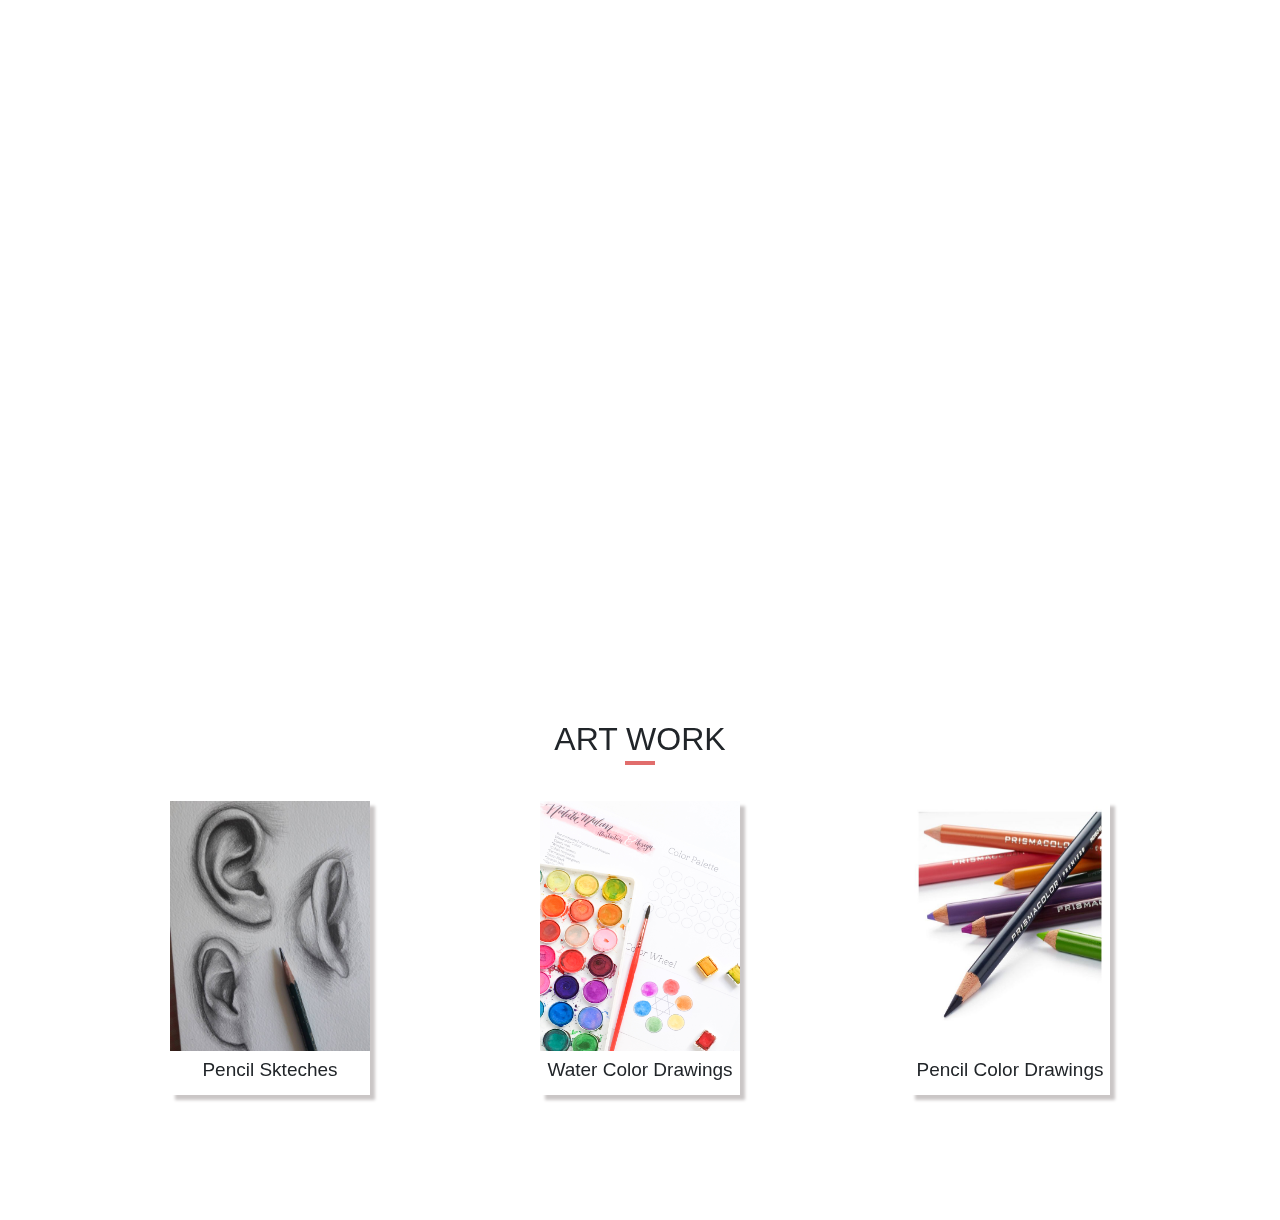
==== index.html @ 7dee5d53 "first commit" ====
<!DOCTYPE html>
<html lang="en">
  <head>
    <meta charset="UTF-8" />
    <meta
      name="viewport"
      content="width=device-width, initial-scale = 1.0,maximum-scale=1.0, user-scalable=no"
    />
    <meta http-equiv="X-UA-Compatible" content="ie=edge" />
    <title>Hand Drawings By Shravani</title>
    <link
      rel="stylesheet"
      href="https://maxcdn.bootstrapcdn.com/bootstrap/4.5.0/css/bootstrap.min.css"
    />
    <script src="https://ajax.googleapis.com/ajax/libs/jquery/3.5.1/jquery.min.js"></script>
    <script src="https://cdnjs.cloudflare.com/ajax/libs/popper.js/1.16.0/umd/popper.min.js"></script>
    <script src="https://maxcdn.bootstrapcdn.com/bootstrap/4.5.0/js/bootstrap.min.js"></script>
    <link rel="stylesheet" href="main.css" />
    <link rel="stylesheet" href="aos.css" />
    <script src="aos.js"></script>
  </head>
  <body>
    <!--HEADING-->
    <div class="container-fluid" id="header">
      <div class="circle"></div>
      <div class="leftLine"></div>

      <div class="container" id="bracket">
        <div class="heading">HAND DRAWINGS</div>
        <div class="by">BY</div>
        <div class="headingName">SHRAVANI DESAI</div>
      </div>
    </div>

    <!--PHOTO GRID-->
    <div class="container" id="photoGrid"></div>

    <!--ARTWORK-->
    <div class="container" id="artWork" data-aos="fade-down">
      <h2>ART WORK</h2>
      <hr />
      <div class="category">
        <div class="cat">
          <img src="img/7864b1e38b41756aeef377d25d2bfa63.jpg" />
          <div class="catTitle">Pencil Skteches</div>
        </div>
        <div class="cat">
          <img src="img/Malan-2.jpg" />
          <div class="catTitle">Water Color Drawings</div>
        </div>
        <div class="cat">
          <img src="img/mgps-706_4.jpg" />
          <div class="catTitle">Pencil Color Drawings</div>
        </div>
      </div>
    </div>
    <script>
      AOS.init();
    </script>
  </body>
</html>
---- main.css ----
html,
body {
  width: 100%;
  margin: 0px auto 0px auto;
  padding: 0px;
  overflow-x: hidden;
}
#header {
  height: 200px;
  width: 100%;
  text-align: center;
}

.heading {
  z-index: 1;
  padding: 0px 10px 0px 10px;
  position: absolute;
  margin: -40px auto 0px auto;
  color: #e16d6c;
  font-size: 52px;
  font-weight: 700;
  display: inline-block;
  background-color: white;
  transform: scale(0);
  animation: displayHeading 0.5s ease-in-out forwards 2s;
}
.headingName {
  z-index: 1;
  margin-top: 80px;
  display: inline-block;
  position: absolute;
  color: black;
  font-size: 28px;
  font-weight: 700;
  background-color: white;
  transform: scale(0);
  padding: 0px 10px 0px 10px;
  letter-spacing: 10px;
  animation: displayHeading 0.5s ease-in-out forwards 2s;
}
.by {
  font-size: 24px;
  margin-top: 40px;
  font-weight: 700;
  color: grey;
}
.circle {
  width: 50px;
  height: 50px;
  background: #e16d6c;
  position: absolute;
  display: inline-block;
  border-radius: 50%;
  margin-top: 10px;
  transform: scale(0);
  animation: CircleAnim 1s ease-in-out forwards;
}
.leftLine {
  display: inline-block;
  background-color: #e16d6c;
  width: 60px;
  height: 5px;
  transform: scale(0);
  margin-left: 20px;
  margin-top: 30px;
  animation: increaseWidth 1s ease-in-out forwards 1s;
}

#bracket {
  border: 5px solid #e16d6c;
  z-index: -1;
  height: 110px;
  margin-top: -10px;
  transform: scale(0);
  animation: displayDiv 0.5s ease-in-out forwards 2s;
  text-align: center;
  display: flex;
  justify-content: center;
}
#photoGrid {
  margin-top: 0px;
  height: 500px;
  width: 1200px;
  background: url("img/Untitled\ design.png");
  animation: displayphotoGrid 0.5s ease-in-out forwards 4s;
  transform: translateY(100px);
  opacity: 0;
}
#artWork {
  text-align: center;
  margin-top: 20px;
  width: 1200px;
  height: 500px;
}
hr {
  width: 30px;
  height: 4px;
  background-color: #e16d6c;
  border: none;
  margin-top: -5px;
}
.category {
  display: inline-block;
  display: flex;
  flex-wrap: wrap;
  justify-content: space-around;
  box-sizing: border-box;
}

.cat {
  margin-top: 20px;
  width: 200px;
  box-shadow: 5px 5px 3px rgb(202, 198, 198);
  display: flex;
  flex-direction: column;
  justify-content: center;
  font-size: 19px;
  cursor: pointer;
}

.cat > img {
  width: 100%;
  height: 250px;
}

.catTitle {
  margin-top: 5px;
  padding-bottom: 10px;
}
@keyframes CircleAnim {
  0%,
  100% {
    transform: scale(0);
  }
  50% {
    transform: scale(1);
  }
}

@keyframes increaseWidth {
  0% {
    transform: scaleX(0);
  }
  50% {
    transform: scaleX(7);
  }
  100% {
    transform: scaleX(0);
  }
}

@keyframes displayDiv {
  0% {
    transform: scaleY(0);
  }
  100% {
    transform: scaleY(1);
  }
}

@keyframes displayHeading {
  0% {
    transform: scaleY(0);
  }
  100% {
    transform: scaleY(1);
  }
}
@keyframes displayphotoGrid {
  0% {
    opacity: 0;
  }
  100% {
    opacity: 1;
    transform: translateY(0px);
  }
}

@media screen and (max-width: 550px) {
  .heading {
    font-size: 24px;
    margin-top: -20px;
  }
  .headingName {
    margin-top: 71px;
    letter-spacing: 6px;
    font-size: 17px;
  }
  .by {
    margin-top: 25px;
    font-size: 19px;
  }
  #bracket {
    height: 90px;
  }
  .circle {
    margin-left: 15px;
  }
  #photoGrid {
    margin-top: -50px;
    width: 350px;
    background: url("img/mobile.png");
  }
  #artWork {
    width: 350px;
  }
}
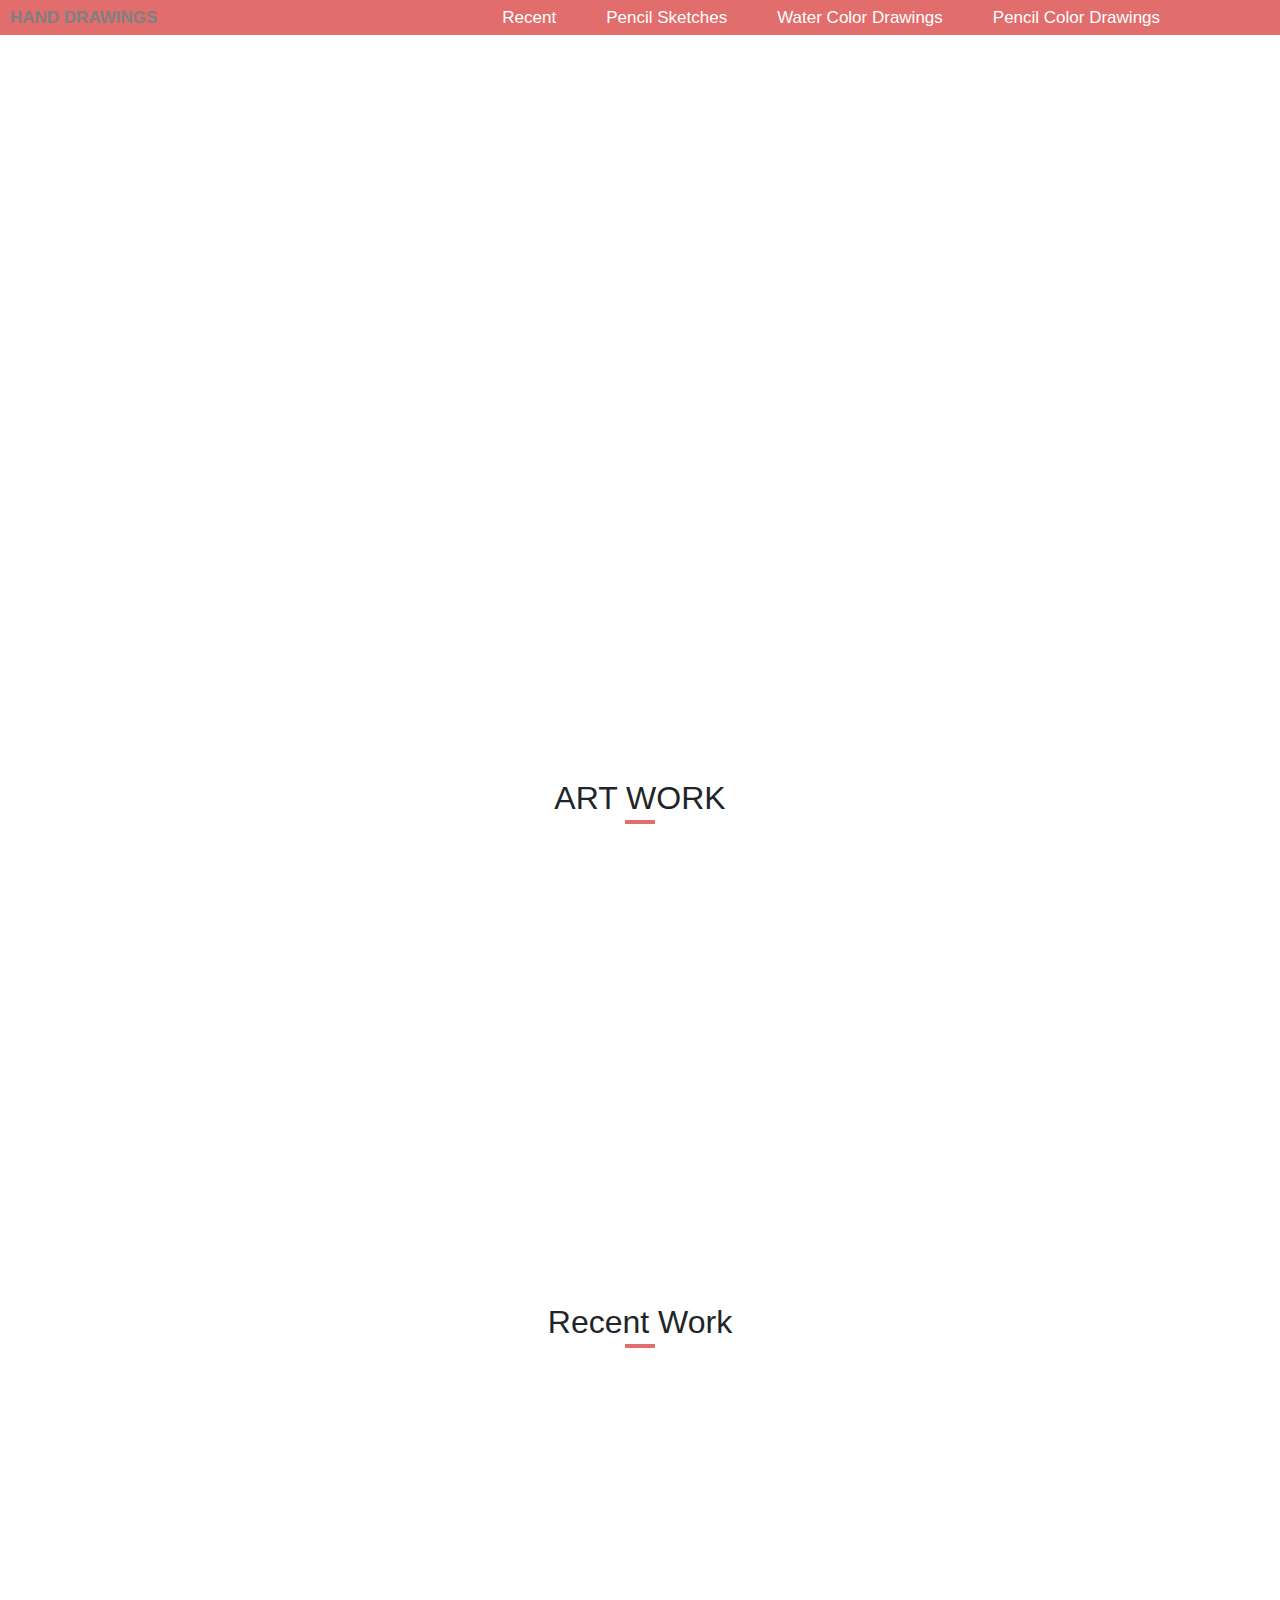
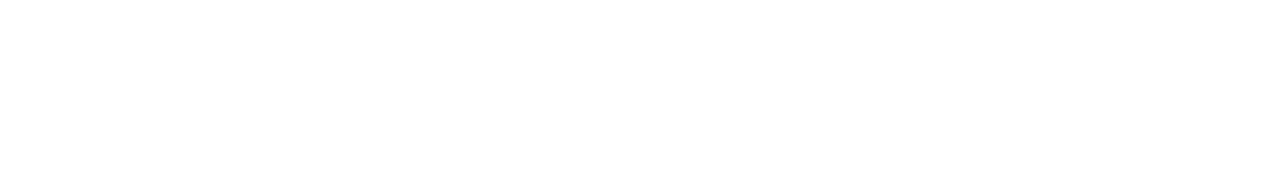
==== commit 88fd0504: "first commit" ====
--- a/index.html
+++ b/index.html
@@ -12,6 +12,10 @@
       rel="stylesheet"
       href="https://maxcdn.bootstrapcdn.com/bootstrap/4.5.0/css/bootstrap.min.css"
     />
+    <link
+      rel="stylesheet"
+      href="https://cdnjs.cloudflare.com/ajax/libs/font-awesome/4.7.0/css/font-awesome.min.css"
+    />
     <script src="https://ajax.googleapis.com/ajax/libs/jquery/3.5.1/jquery.min.js"></script>
     <script src="https://cdnjs.cloudflare.com/ajax/libs/popper.js/1.16.0/umd/popper.min.js"></script>
     <script src="https://maxcdn.bootstrapcdn.com/bootstrap/4.5.0/js/bootstrap.min.js"></script>
@@ -20,6 +24,22 @@
     <script src="aos.js"></script>
   </head>
   <body>
+    <!-- NAVBAR-->
+
+    <!-- TOP NAVIGATION -->
+    <div class="topnav" id="myTopnav">
+      <a href="index.html" class="logo">
+        <b>HAND DRAWINGS</b>
+      </a>
+      <a href="index.html#recent">Recent</a>
+      <a href="pencilSketches.html">Pencil Sketches</a>
+      <a href="WaterColor.html">Water Color Drawings</a>
+      <a href="PencilColor.html">Pencil Color Drawings</a>
+      <a href="javascript:void(0);" class="icon" onclick="myFunction()">
+        <i class="fa fa-bars"></i>
+      </a>
+    </div>
+    <br />
     <!--HEADING-->
     <div class="container-fluid" id="header">
       <div class="circle"></div>
@@ -33,28 +53,99 @@
     </div>
 
     <!--PHOTO GRID-->
-    <div class="container" id="photoGrid"></div>
+    <div class="container-fluid" id="photoGrid"></div>
 
     <!--ARTWORK-->
-    <div class="container" id="artWork" data-aos="fade-down">
+    <div class="container" id="artWork">
       <h2>ART WORK</h2>
       <hr />
-      <div class="category">
-        <div class="cat">
-          <img src="img/7864b1e38b41756aeef377d25d2bfa63.jpg" />
-          <div class="catTitle">Pencil Skteches</div>
-        </div>
-        <div class="cat">
-          <img src="img/Malan-2.jpg" />
-          <div class="catTitle">Water Color Drawings</div>
-        </div>
+      <div class="category" data-aos="fade-down">
+        <a href="pencilSketches.html"
+          ><div class="cat">
+            <img src="img/7864b1e38b41756aeef377d25d2bfa63.jpg" />
+            <div class="catTitle">Pencil Skteches</div>
+          </div></a
+        >
+        <a href="WaterColor.html">
+          <div class="cat">
+            <img src="img/Malan-2.jpg" />
+            <div class="catTitle">Water Color Drawings</div>
+          </div></a
+        >
+        <a href="PencilColor.html">
         <div class="cat">
           <img src="img/mgps-706_4.jpg" />
           <div class="catTitle">Pencil Color Drawings</div>
         </div>
+      </div></a>
+    </div>
+    <br />
+    <!--RECENT WORK-->
+    <div
+      style="text-align: center;box-sizing: border-box;"
+      id="recent"
+    >
+      <h2>Recent Work</h2>
+      <hr />
+    </div>
+
+    <div class="row" data-aos="fade-down" id="recentArtwork">
+      <div class="column">
+        <img
+          src="img/WaterColor/9.jpg"
+          style="width: 100%;"
+          onclick="openimg(this)"
+        />
+      </div>
+      <div class="column">
+        <img
+          src="img/pencil Color/2.jpg"
+          style="width: 100%;"
+          onclick="openimg(this)"
+        />
+      </div>
+      <div class="column">
+        <img
+          src="img/Pencil Skteches/6.jpg"
+          style="width: 100%;"
+          onclick="openimg(this)"
+        />
+      </div>
+      <div class="column">
+        <img
+          src="img/pencil Color/4.jpg"
+          style="width: 100%;"
+          onclick="openimg(this)"
+        />
       </div>
     </div>
+    <br />
+
+    <div class="container-fluid" id="fullimg">
+      <button onclick="closeIMG()"><span class="fa fa-times"></span></button>
+      <div class="container-fluid" id="content"></div>
+    </div>
     <script>
+      function myFunction() {
+        var x = document.getElementById("myTopnav");
+        if (x.className === "topnav") {
+          x.className += " responsive";
+        } else {
+          x.className = "topnav";
+        }
+
+        console.log(x);
+      }
+      function openimg(temp) {
+        console.log(screen.height);
+        document.getElementById("fullimg").style.display = "block";
+        document.getElementById("content").innerHTML =
+          '<img src="' + temp.src + '">';
+      }
+
+      function closeIMG() {
+        document.getElementById("fullimg").style.display = "none";
+      }
       AOS.init();
     </script>
   </body>
--- a/main.css
+++ b/main.css
@@ -5,6 +5,42 @@
   padding: 0px;
   overflow-x: hidden;
 }
+.topnav {
+  overflow: hidden;
+  background-color: #e16d6c;
+  height: 35px;
+}
+
+.topnav a {
+  float: left;
+  display: block;
+  color: white;
+  text-align: center;
+  padding: 5px 25px;
+  text-decoration: none;
+  font-size: 17px;
+}
+
+.topnav .logo {
+  margin-right: 25%;
+  padding: 0px 0px 0px 0px;
+  padding-top: 5px;
+  padding-left: 10px;
+  color: white;
+}
+
+.topnav a:hover {
+  text-decoration: none;
+  color: grey;
+}
+
+.topnav .icon {
+  display: none;
+  font-size: 24px;
+  margin-top: -5px;
+  color: white;
+}
+
 #header {
   height: 200px;
   width: 100%;
@@ -82,7 +118,7 @@
   height: 500px;
   width: 1200px;
   background: url("img/Untitled\ design.png");
-  animation: displayphotoGrid 0.5s ease-in-out forwards 4s;
+  animation: displayphotoGrid 0.5s ease-in-out forwards 2s;
   transform: translateY(100px);
   opacity: 0;
 }
@@ -105,17 +141,24 @@
   flex-wrap: wrap;
   justify-content: space-around;
   box-sizing: border-box;
+  background: url("img/abstract final.png");
+  background-repeat: no-repeat;
+  background-position: right;
+  height: 420px;
 }
 
 .cat {
   margin-top: 20px;
+  padding: 0px 0px 0px 0px;
   width: 200px;
-  box-shadow: 5px 5px 3px rgb(202, 198, 198);
+  box-shadow: 3px 3px 10px rgb(202, 198, 198);
   display: flex;
   flex-direction: column;
   justify-content: center;
   font-size: 19px;
   cursor: pointer;
+  height: 300px;
+  font-weight: 700;
 }
 
 .cat > img {
@@ -127,6 +170,118 @@
   margin-top: 5px;
   padding-bottom: 10px;
 }
+
+.heading1 {
+  z-index: 1;
+  padding: 0px 10px 0px 10px;
+  position: absolute;
+  margin: -40px auto 0px auto;
+  color: #e16d6c;
+  font-size: 52px;
+  font-weight: 700;
+  display: inline-block;
+  background-color: white;
+}
+.headingName1 {
+  z-index: 1;
+  margin-top: 80px;
+  display: inline-block;
+  position: absolute;
+  color: black;
+  font-size: 28px;
+  font-weight: 700;
+  background-color: white;
+  padding: 0px 10px 0px 10px;
+  letter-spacing: 10px;
+}
+.by1 {
+  font-size: 24px;
+  margin-top: 40px;
+  font-weight: 700;
+  color: grey;
+}
+
+#bracket1 {
+  border: 5px solid #e16d6c;
+  z-index: -1;
+  height: 110px;
+  margin-top: -10px;
+  transform: scale(1);
+  animation: displayDiv 0.5s ease-in-out forwards;
+  text-align: center;
+  display: flex;
+  justify-content: center;
+}
+a {
+  text-decoration: none;
+  color: black;
+}
+.active {
+  font-weight: 900;
+}
+a:hover {
+  text-decoration: none;
+}
+.responsive {
+  width: 100%;
+  max-width: 400px;
+  height: auto;
+}
+.row {
+  display: -ms-flexbox; /* IE10 */
+  display: flex;
+  -ms-flex-wrap: wrap; /* IE10 */
+  flex-wrap: wrap;
+  padding: 0 4px;
+}
+
+/* Create four equal columns that sits next to each other */
+.column {
+  -ms-flex: 25%; /* IE10 */
+  flex: 25%;
+  max-width: 25%;
+  padding: 0 5px;
+}
+
+.column img {
+  margin-top: 8px;
+  vertical-align: middle;
+  width: 100%;
+  cursor: pointer;
+}
+.column img:hover {
+  box-shadow: 3px 3px 10px rgb(143, 139, 139);
+}
+#fullimg {
+  position: fixed;
+  top: 0;
+  left: 0;
+  background-color: rgba(43, 42, 42, 0.9);
+  display: none;
+  max-width: 100%;
+  height: 100%;
+  overflow-y: scroll;
+  text-align: center;
+  padding-bottom: 100px;
+}
+#content img {
+  margin: auto;
+  margin-top: 150px;
+  display: block;
+  width: 80%;
+  max-width: 700px;
+  transform: scale(0);
+  animation: zoomAnim 0.5s ease-in-out forwards;
+}
+button {
+  position: absolute;
+  top: 10px;
+  right: 10px;
+  background: transparent;
+  color: white;
+  font-size: 32px;
+  border: none;
+}
 @keyframes CircleAnim {
   0%,
   100% {
@@ -176,32 +331,112 @@
   }
 }
 
+@keyframes zoomAnim {
+  0% {
+    transform: scale(0);
+  }
+  100% {
+    transform: scale(1);
+  }
+}
+@media screen and (max-width: 805px) {
+  .topnav a:not(:first-child) {
+    display: none;
+  }
+  .topnav a.icon {
+    float: right;
+    display: block;
+  }
+  .details {
+    width: auto;
+  }
+  .newsletter {
+    margin-top: 6%;
+  }
+  #five {
+    margin-top: 0;
+  }
+}
+@media screen and (max-width: 805px) {
+  .topnav.responsive {
+    position: relative;
+  }
+  .topnav.responsive .icon {
+    position: absolute;
+    right: 0;
+    top: 0;
+  }
+  .topnav.responsive a {
+    float: none;
+    display: block;
+    text-align: left;
+  }
+  #five {
+    margin-top: 0;
+  }
+  .column {
+    -ms-flex: 50%;
+    flex: 50%;
+    max-width: 50%;
+  }
+  #recent {
+    margin-top: 0px;
+  }
+  #recentArtwork {
+    margin-top: 0px;
+  }
+}
+
 @media screen and (max-width: 550px) {
-  .heading {
+  .heading,
+  .heading1 {
     font-size: 24px;
     margin-top: -20px;
   }
-  .headingName {
+  .headingName,
+  .headingName1 {
     margin-top: 71px;
     letter-spacing: 6px;
     font-size: 17px;
   }
-  .by {
+  .by,
+  .by1 {
     margin-top: 25px;
     font-size: 19px;
   }
-  #bracket {
+  #bracket,
+  #bracket1 {
     height: 90px;
+    margin-top: -35px;
   }
   .circle {
     margin-left: 15px;
   }
   #photoGrid {
-    margin-top: -50px;
+    margin-top: -70px;
     width: 350px;
     background: url("img/mobile.png");
   }
   #artWork {
     width: 350px;
   }
-}
+
+  .temp h2 {
+    margin-top: -80px;
+  }
+  .column {
+    -ms-flex: 100%;
+    flex: 100%;
+    max-width: 100%;
+  }
+
+  #content img {
+    display: inline-block;
+    margin: 100px auto;
+    width: 100%;
+  }
+
+  #recent {
+    margin-top: 550px;
+  }
+}
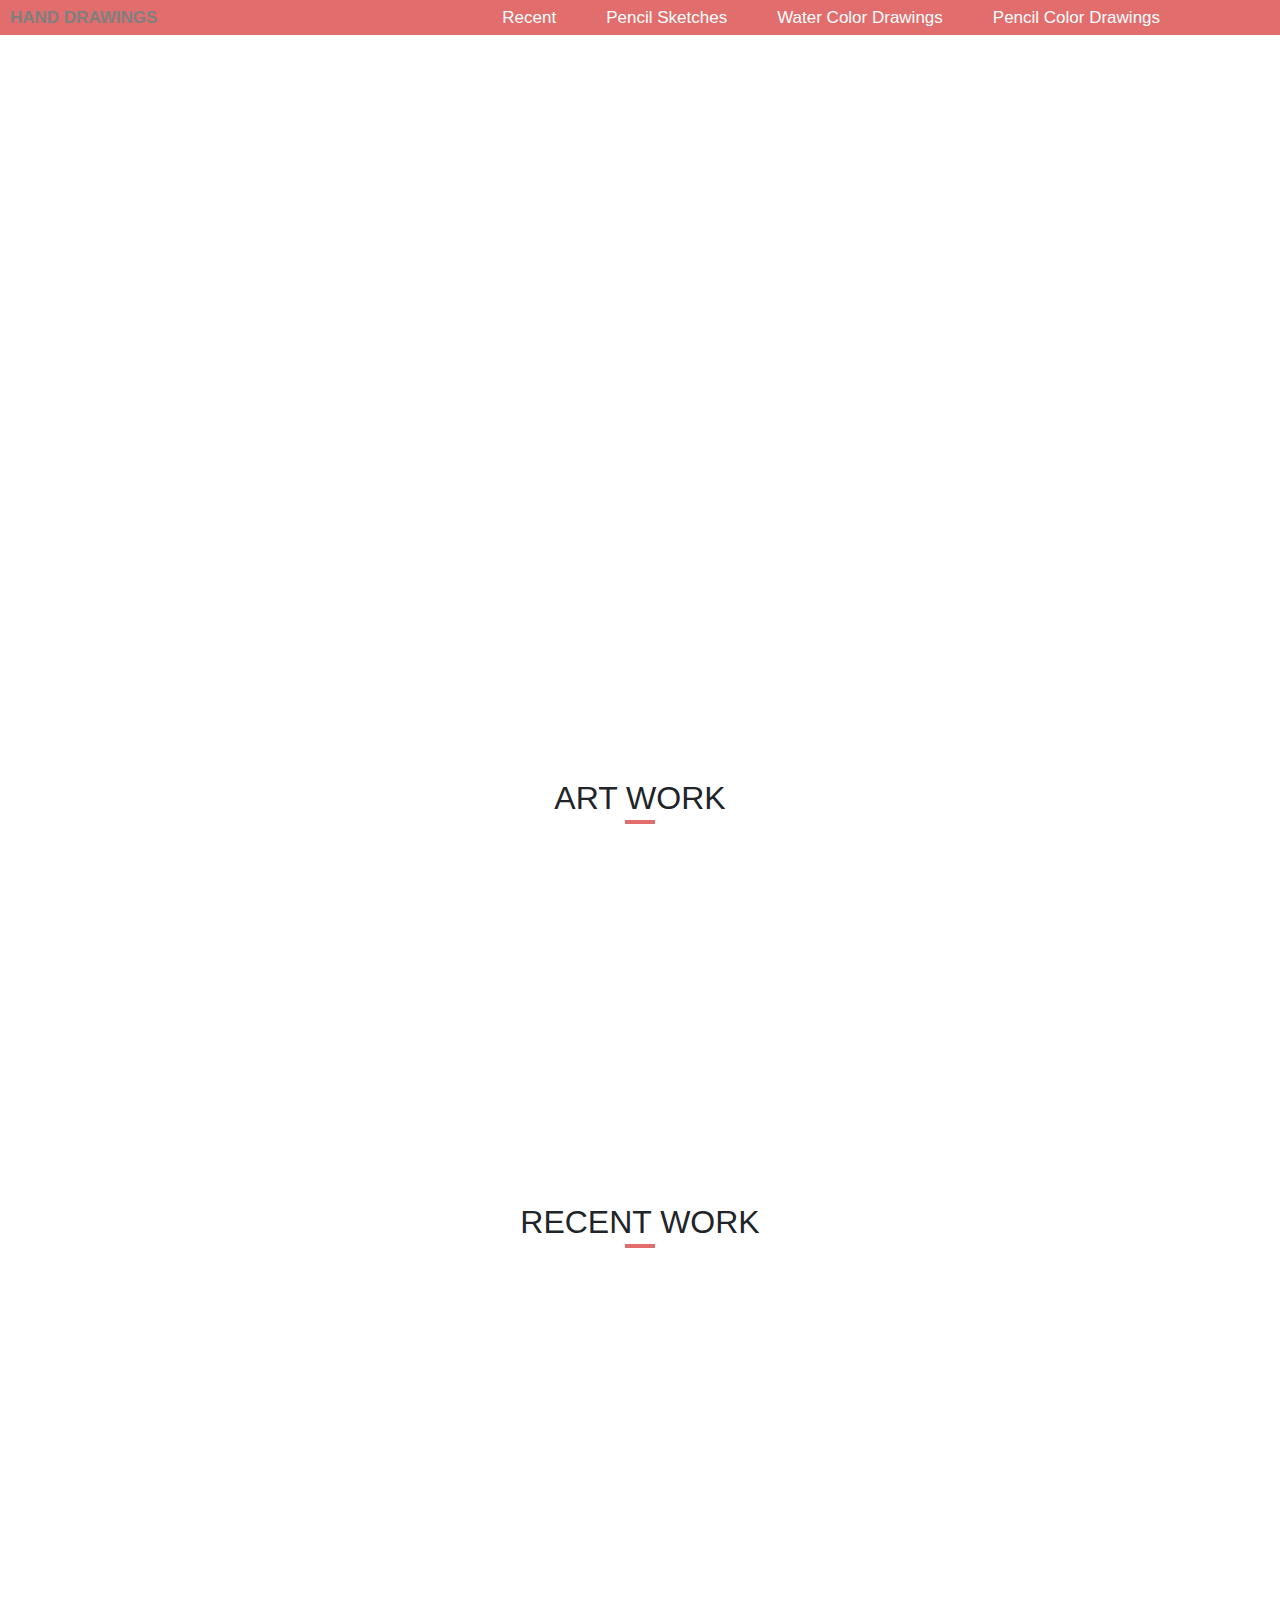
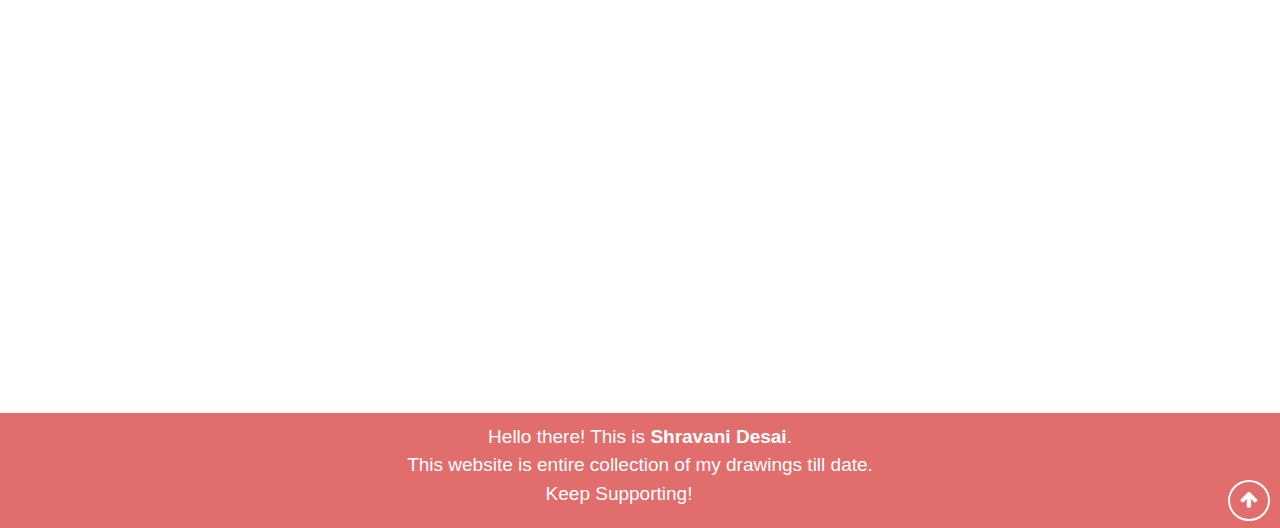
==== commit 497baa93: "first commit" ====
--- a/index.html
+++ b/index.html
@@ -63,19 +63,19 @@
         <a href="pencilSketches.html"
           ><div class="cat">
             <img src="img/7864b1e38b41756aeef377d25d2bfa63.jpg" />
-            <div class="catTitle">Pencil Skteches</div>
+            <div class="catTitle">Pencil Skteches<b> <span class="fa fa-chevron-right"></span></b></div>
           </div></a
         >
         <a href="WaterColor.html">
           <div class="cat">
             <img src="img/Malan-2.jpg" />
-            <div class="catTitle">Water Color Drawings</div>
+            <div class="catTitle">Water Color Drawings<b> <span class="fa fa-chevron-right"></span></b></div>
           </div></a
         >
         <a href="PencilColor.html">
         <div class="cat">
           <img src="img/mgps-706_4.jpg" />
-          <div class="catTitle">Pencil Color Drawings</div>
+          <div class="catTitle">Pencil Color Drawings<b> <span class="fa fa-chevron-right"></span></b></div>
         </div>
       </div></a>
     </div>
@@ -85,7 +85,7 @@
       style="text-align: center;box-sizing: border-box;"
       id="recent"
     >
-      <h2>Recent Work</h2>
+      <h2>RECENT WORK</h2>
       <hr />
     </div>
 
@@ -96,10 +96,20 @@
           style="width: 100%;"
           onclick="openimg(this)"
         />
+        <img
+          src="img/WaterColor/3.jpg"
+          style="width: 100%;"
+          onclick="openimg(this)"
+        />
       </div>
       <div class="column">
         <img
           src="img/pencil Color/2.jpg"
+          style="width: 100%;"
+          onclick="openimg(this)"
+        />
+        <img
+          src="img/Pencil Skteches/7.jpg"
           style="width: 100%;"
           onclick="openimg(this)"
         />
@@ -120,7 +130,10 @@
       </div>
     </div>
     <br />
-
+<div class="container-fluid" id="footer">
+  Hello there! This is <b>Shravani Desai</b>.<br> This website is entire collection of my drawings till date. <br>Keep Supporting!
+  <div class="toTop" onclick="goToTop()"><span class="fa fa-arrow-up"></span></div>
+</div>
     <div class="container-fluid" id="fullimg">
       <button onclick="closeIMG()"><span class="fa fa-times"></span></button>
       <div class="container-fluid" id="content"></div>
@@ -146,6 +159,11 @@
       function closeIMG() {
         document.getElementById("fullimg").style.display = "none";
       }
+
+      function goToTop(){
+        document.body.scrollTop = 0; // For Safari
+  document.documentElement.scrollTop = 0; // For Chrome, Firefox, IE and Opera
+      }
       AOS.init();
     </script>
   </body>
--- a/main.css
+++ b/main.css
@@ -141,16 +141,14 @@
   flex-wrap: wrap;
   justify-content: space-around;
   box-sizing: border-box;
-  background: url("img/abstract final.png");
-  background-repeat: no-repeat;
-  background-position: right;
+
   height: 420px;
 }
 
 .cat {
   margin-top: 20px;
   padding: 0px 0px 0px 0px;
-  width: 200px;
+  width: 230px;
   box-shadow: 3px 3px 10px rgb(202, 198, 198);
   display: flex;
   flex-direction: column;
@@ -159,8 +157,11 @@
   cursor: pointer;
   height: 300px;
   font-weight: 700;
-}
-
+  text-align: center;
+}
+.cat .fa {
+  font-size: 13px;
+}
 .cat > img {
   width: 100%;
   height: 250px;
@@ -282,6 +283,30 @@
   font-size: 32px;
   border: none;
 }
+#recent {
+  margin-top: -100px;
+}
+
+#footer {
+  background-color: #e16d6c;
+  color: white;
+  text-align: center;
+  padding: 10px 10px 20px 10px;
+  font-size: 19px;
+}
+
+.toTop {
+  float: right;
+  border: 2px solid white;
+  padding: 4px 10px 5px 10px;
+  border-radius: 50%;
+  cursor: pointer;
+}
+
+.toTop:hover {
+  background-color: white;
+  color: #e16d6c;
+}
 @keyframes CircleAnim {
   0%,
   100% {
@@ -439,4 +464,7 @@
   #recent {
     margin-top: 550px;
   }
-}
+  #footer {
+    font-size: 15px;
+  }
+}
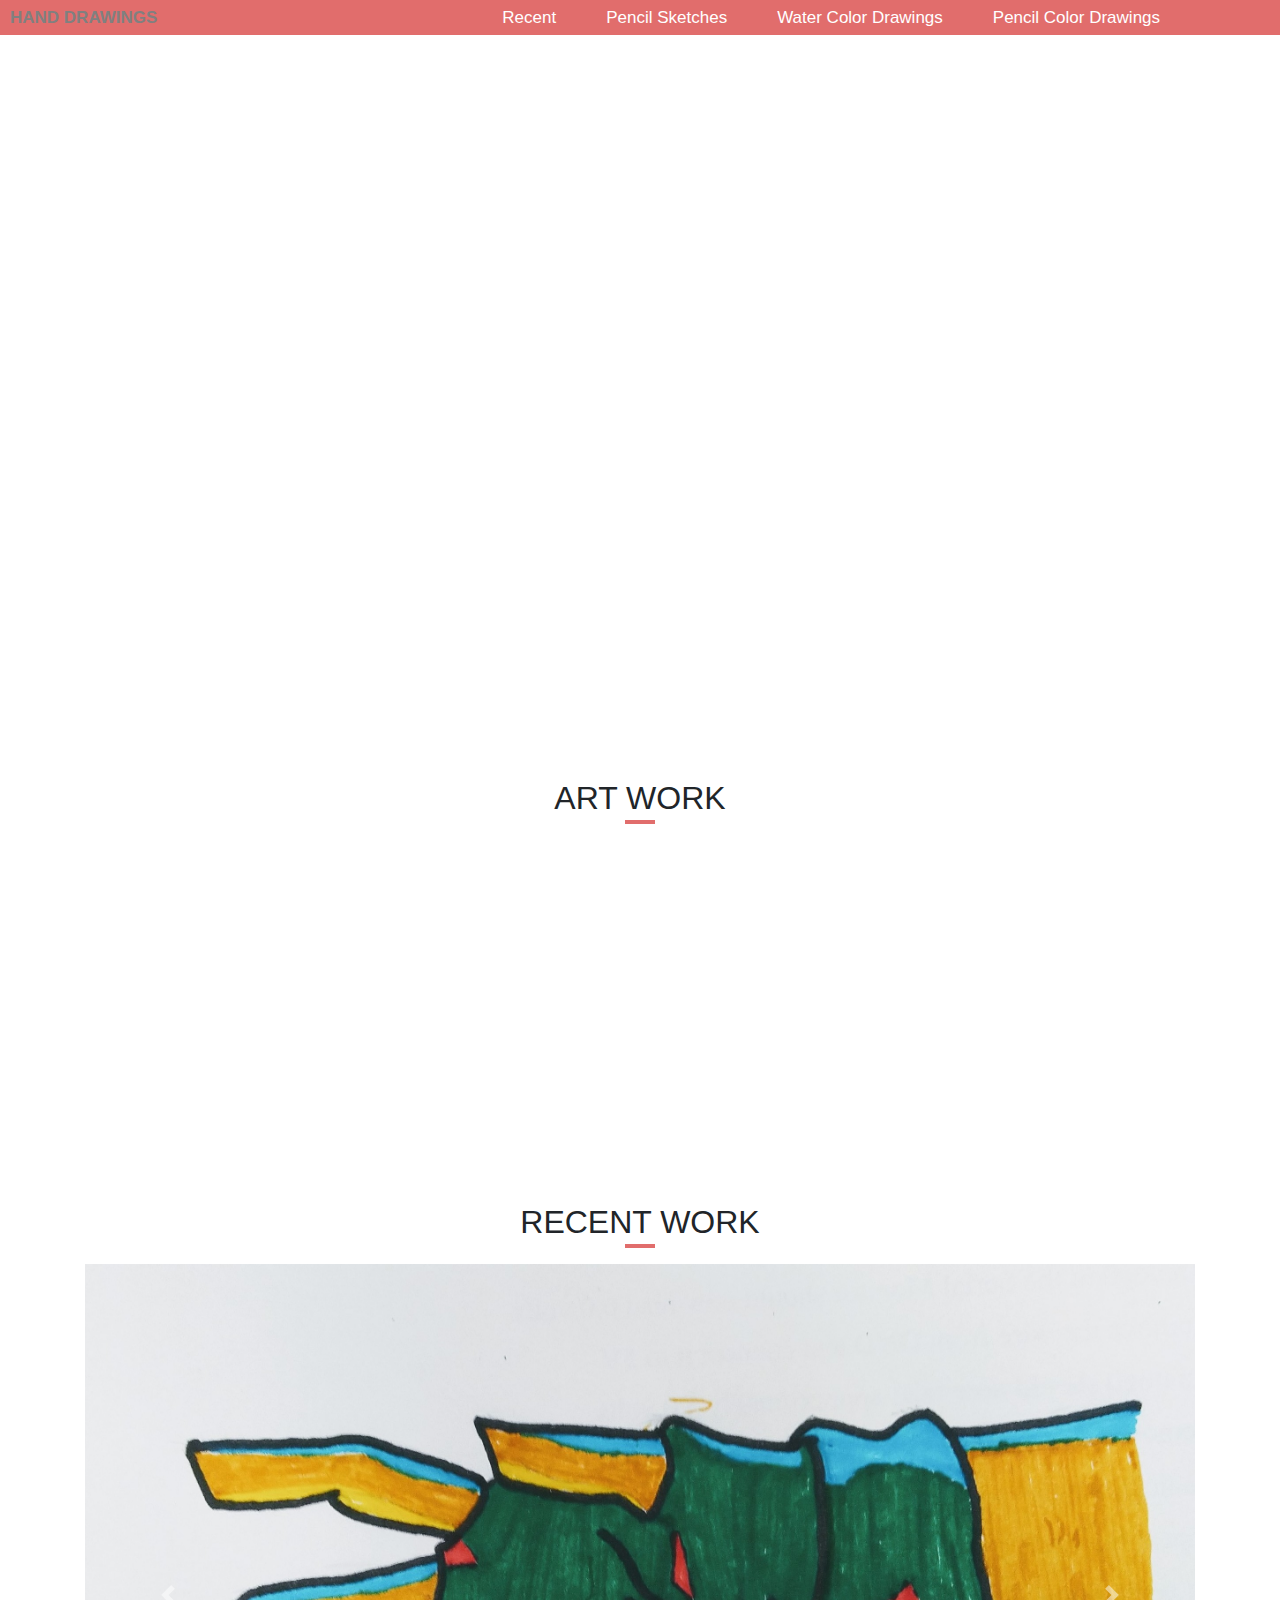
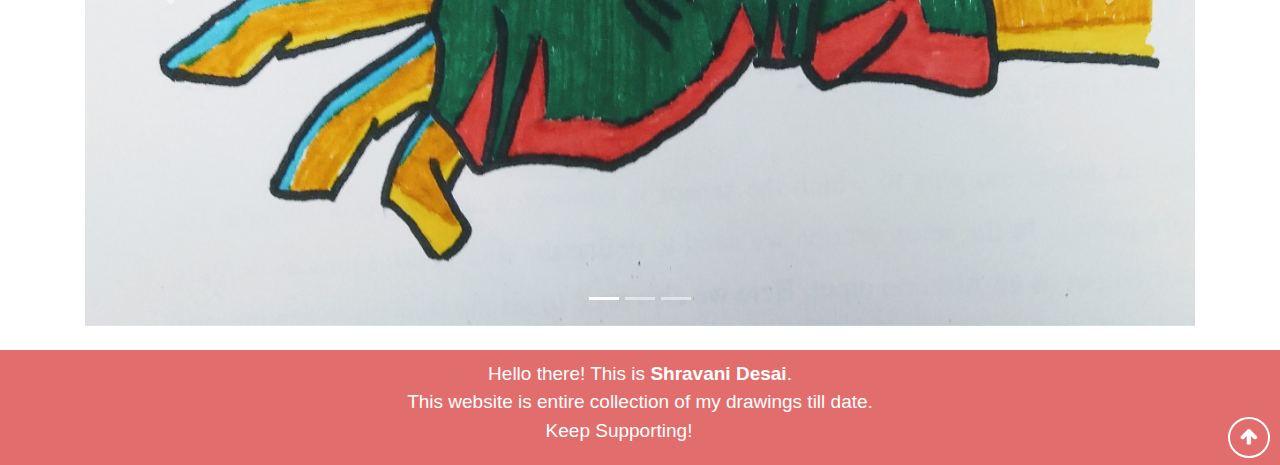
==== commit 9588bc0c: "first commit" ====
--- a/index.html
+++ b/index.html
@@ -89,47 +89,39 @@
       <hr />
     </div>
 
-    <div class="row" data-aos="fade-down" id="recentArtwork">
-      <div class="column">
-        <img
-          src="img/WaterColor/9.jpg"
-          style="width: 100%;"
-          onclick="openimg(this)"
-        />
-        <img
-          src="img/WaterColor/3.jpg"
-          style="width: 100%;"
-          onclick="openimg(this)"
-        />
+    <div class="container">
+    <div id="demo" class="carousel slide" data-ride="carousel">
+
+      <!-- Indicators -->
+      <ul class="carousel-indicators">
+        <li data-target="#demo" data-slide-to="0" class="active"></li>
+        <li data-target="#demo" data-slide-to="1"></li>
+        <li data-target="#demo" data-slide-to="2"></li>
+      </ul>
+      
+      <!-- The slideshow -->
+      <div class="carousel-inner">
+        <div class="carousel-item active">
+          <img src="img/WaterColor/9.jpg" onclick="openimg(this)">
+        </div>
+        <div class="carousel-item">
+          <img src="img/pencil Color/2.jpg" onclick="openimg(this)">
+        </div>
+        <div class="carousel-item">
+          <img src="img/Pencil Skteches/4.jpg" onclick="openimg(this)">
+        </div>
       </div>
-      <div class="column">
-        <img
-          src="img/pencil Color/2.jpg"
-          style="width: 100%;"
-          onclick="openimg(this)"
-        />
-        <img
-          src="img/Pencil Skteches/7.jpg"
-          style="width: 100%;"
-          onclick="openimg(this)"
-        />
-      </div>
-      <div class="column">
-        <img
-          src="img/Pencil Skteches/6.jpg"
-          style="width: 100%;"
-          onclick="openimg(this)"
-        />
-      </div>
-      <div class="column">
-        <img
-          src="img/pencil Color/4.jpg"
-          style="width: 100%;"
-          onclick="openimg(this)"
-        />
-      </div>
+      
+      <!-- Left and right controls -->
+      <a class="carousel-control-prev" href="#demo" data-slide="prev">
+        <span class="carousel-control-prev-icon"></span>
+      </a>
+      <a class="carousel-control-next" href="#demo" data-slide="next">
+        <span class="carousel-control-next-icon"></span>
+      </a>
     </div>
-    <br />
+    </div>
+      <br />
 <div class="container-fluid" id="footer">
   Hello there! This is <b>Shravani Desai</b>.<br> This website is entire collection of my drawings till date. <br>Keep Supporting!
   <div class="toTop" onclick="goToTop()"><span class="fa fa-arrow-up"></span></div>
--- a/main.css
+++ b/main.css
@@ -1,470 +1 @@
-html,
-body {
-  width: 100%;
-  margin: 0px auto 0px auto;
-  padding: 0px;
-  overflow-x: hidden;
-}
-.topnav {
-  overflow: hidden;
-  background-color: #e16d6c;
-  height: 35px;
-}
-
-.topnav a {
-  float: left;
-  display: block;
-  color: white;
-  text-align: center;
-  padding: 5px 25px;
-  text-decoration: none;
-  font-size: 17px;
-}
-
-.topnav .logo {
-  margin-right: 25%;
-  padding: 0px 0px 0px 0px;
-  padding-top: 5px;
-  padding-left: 10px;
-  color: white;
-}
-
-.topnav a:hover {
-  text-decoration: none;
-  color: grey;
-}
-
-.topnav .icon {
-  display: none;
-  font-size: 24px;
-  margin-top: -5px;
-  color: white;
-}
-
-#header {
-  height: 200px;
-  width: 100%;
-  text-align: center;
-}
-
-.heading {
-  z-index: 1;
-  padding: 0px 10px 0px 10px;
-  position: absolute;
-  margin: -40px auto 0px auto;
-  color: #e16d6c;
-  font-size: 52px;
-  font-weight: 700;
-  display: inline-block;
-  background-color: white;
-  transform: scale(0);
-  animation: displayHeading 0.5s ease-in-out forwards 2s;
-}
-.headingName {
-  z-index: 1;
-  margin-top: 80px;
-  display: inline-block;
-  position: absolute;
-  color: black;
-  font-size: 28px;
-  font-weight: 700;
-  background-color: white;
-  transform: scale(0);
-  padding: 0px 10px 0px 10px;
-  letter-spacing: 10px;
-  animation: displayHeading 0.5s ease-in-out forwards 2s;
-}
-.by {
-  font-size: 24px;
-  margin-top: 40px;
-  font-weight: 700;
-  color: grey;
-}
-.circle {
-  width: 50px;
-  height: 50px;
-  background: #e16d6c;
-  position: absolute;
-  display: inline-block;
-  border-radius: 50%;
-  margin-top: 10px;
-  transform: scale(0);
-  animation: CircleAnim 1s ease-in-out forwards;
-}
-.leftLine {
-  display: inline-block;
-  background-color: #e16d6c;
-  width: 60px;
-  height: 5px;
-  transform: scale(0);
-  margin-left: 20px;
-  margin-top: 30px;
-  animation: increaseWidth 1s ease-in-out forwards 1s;
-}
-
-#bracket {
-  border: 5px solid #e16d6c;
-  z-index: -1;
-  height: 110px;
-  margin-top: -10px;
-  transform: scale(0);
-  animation: displayDiv 0.5s ease-in-out forwards 2s;
-  text-align: center;
-  display: flex;
-  justify-content: center;
-}
-#photoGrid {
-  margin-top: 0px;
-  height: 500px;
-  width: 1200px;
-  background: url("img/Untitled\ design.png");
-  animation: displayphotoGrid 0.5s ease-in-out forwards 2s;
-  transform: translateY(100px);
-  opacity: 0;
-}
-#artWork {
-  text-align: center;
-  margin-top: 20px;
-  width: 1200px;
-  height: 500px;
-}
-hr {
-  width: 30px;
-  height: 4px;
-  background-color: #e16d6c;
-  border: none;
-  margin-top: -5px;
-}
-.category {
-  display: inline-block;
-  display: flex;
-  flex-wrap: wrap;
-  justify-content: space-around;
-  box-sizing: border-box;
-
-  height: 420px;
-}
-
-.cat {
-  margin-top: 20px;
-  padding: 0px 0px 0px 0px;
-  width: 230px;
-  box-shadow: 3px 3px 10px rgb(202, 198, 198);
-  display: flex;
-  flex-direction: column;
-  justify-content: center;
-  font-size: 19px;
-  cursor: pointer;
-  height: 300px;
-  font-weight: 700;
-  text-align: center;
-}
-.cat .fa {
-  font-size: 13px;
-}
-.cat > img {
-  width: 100%;
-  height: 250px;
-}
-
-.catTitle {
-  margin-top: 5px;
-  padding-bottom: 10px;
-}
-
-.heading1 {
-  z-index: 1;
-  padding: 0px 10px 0px 10px;
-  position: absolute;
-  margin: -40px auto 0px auto;
-  color: #e16d6c;
-  font-size: 52px;
-  font-weight: 700;
-  display: inline-block;
-  background-color: white;
-}
-.headingName1 {
-  z-index: 1;
-  margin-top: 80px;
-  display: inline-block;
-  position: absolute;
-  color: black;
-  font-size: 28px;
-  font-weight: 700;
-  background-color: white;
-  padding: 0px 10px 0px 10px;
-  letter-spacing: 10px;
-}
-.by1 {
-  font-size: 24px;
-  margin-top: 40px;
-  font-weight: 700;
-  color: grey;
-}
-
-#bracket1 {
-  border: 5px solid #e16d6c;
-  z-index: -1;
-  height: 110px;
-  margin-top: -10px;
-  transform: scale(1);
-  animation: displayDiv 0.5s ease-in-out forwards;
-  text-align: center;
-  display: flex;
-  justify-content: center;
-}
-a {
-  text-decoration: none;
-  color: black;
-}
-.active {
-  font-weight: 900;
-}
-a:hover {
-  text-decoration: none;
-}
-.responsive {
-  width: 100%;
-  max-width: 400px;
-  height: auto;
-}
-.row {
-  display: -ms-flexbox; /* IE10 */
-  display: flex;
-  -ms-flex-wrap: wrap; /* IE10 */
-  flex-wrap: wrap;
-  padding: 0 4px;
-}
-
-/* Create four equal columns that sits next to each other */
-.column {
-  -ms-flex: 25%; /* IE10 */
-  flex: 25%;
-  max-width: 25%;
-  padding: 0 5px;
-}
-
-.column img {
-  margin-top: 8px;
-  vertical-align: middle;
-  width: 100%;
-  cursor: pointer;
-}
-.column img:hover {
-  box-shadow: 3px 3px 10px rgb(143, 139, 139);
-}
-#fullimg {
-  position: fixed;
-  top: 0;
-  left: 0;
-  background-color: rgba(43, 42, 42, 0.9);
-  display: none;
-  max-width: 100%;
-  height: 100%;
-  overflow-y: scroll;
-  text-align: center;
-  padding-bottom: 100px;
-}
-#content img {
-  margin: auto;
-  margin-top: 150px;
-  display: block;
-  width: 80%;
-  max-width: 700px;
-  transform: scale(0);
-  animation: zoomAnim 0.5s ease-in-out forwards;
-}
-button {
-  position: absolute;
-  top: 10px;
-  right: 10px;
-  background: transparent;
-  color: white;
-  font-size: 32px;
-  border: none;
-}
-#recent {
-  margin-top: -100px;
-}
-
-#footer {
-  background-color: #e16d6c;
-  color: white;
-  text-align: center;
-  padding: 10px 10px 20px 10px;
-  font-size: 19px;
-}
-
-.toTop {
-  float: right;
-  border: 2px solid white;
-  padding: 4px 10px 5px 10px;
-  border-radius: 50%;
-  cursor: pointer;
-}
-
-.toTop:hover {
-  background-color: white;
-  color: #e16d6c;
-}
-@keyframes CircleAnim {
-  0%,
-  100% {
-    transform: scale(0);
-  }
-  50% {
-    transform: scale(1);
-  }
-}
-
-@keyframes increaseWidth {
-  0% {
-    transform: scaleX(0);
-  }
-  50% {
-    transform: scaleX(7);
-  }
-  100% {
-    transform: scaleX(0);
-  }
-}
-
-@keyframes displayDiv {
-  0% {
-    transform: scaleY(0);
-  }
-  100% {
-    transform: scaleY(1);
-  }
-}
-
-@keyframes displayHeading {
-  0% {
-    transform: scaleY(0);
-  }
-  100% {
-    transform: scaleY(1);
-  }
-}
-@keyframes displayphotoGrid {
-  0% {
-    opacity: 0;
-  }
-  100% {
-    opacity: 1;
-    transform: translateY(0px);
-  }
-}
-
-@keyframes zoomAnim {
-  0% {
-    transform: scale(0);
-  }
-  100% {
-    transform: scale(1);
-  }
-}
-@media screen and (max-width: 805px) {
-  .topnav a:not(:first-child) {
-    display: none;
-  }
-  .topnav a.icon {
-    float: right;
-    display: block;
-  }
-  .details {
-    width: auto;
-  }
-  .newsletter {
-    margin-top: 6%;
-  }
-  #five {
-    margin-top: 0;
-  }
-}
-@media screen and (max-width: 805px) {
-  .topnav.responsive {
-    position: relative;
-  }
-  .topnav.responsive .icon {
-    position: absolute;
-    right: 0;
-    top: 0;
-  }
-  .topnav.responsive a {
-    float: none;
-    display: block;
-    text-align: left;
-  }
-  #five {
-    margin-top: 0;
-  }
-  .column {
-    -ms-flex: 50%;
-    flex: 50%;
-    max-width: 50%;
-  }
-  #recent {
-    margin-top: 0px;
-  }
-  #recentArtwork {
-    margin-top: 0px;
-  }
-}
-
-@media screen and (max-width: 550px) {
-  .heading,
-  .heading1 {
-    font-size: 24px;
-    margin-top: -20px;
-  }
-  .headingName,
-  .headingName1 {
-    margin-top: 71px;
-    letter-spacing: 6px;
-    font-size: 17px;
-  }
-  .by,
-  .by1 {
-    margin-top: 25px;
-    font-size: 19px;
-  }
-  #bracket,
-  #bracket1 {
-    height: 90px;
-    margin-top: -35px;
-  }
-  .circle {
-    margin-left: 15px;
-  }
-  #photoGrid {
-    margin-top: -70px;
-    width: 350px;
-    background: url("img/mobile.png");
-  }
-  #artWork {
-    width: 350px;
-  }
-
-  .temp h2 {
-    margin-top: -80px;
-  }
-  .column {
-    -ms-flex: 100%;
-    flex: 100%;
-    max-width: 100%;
-  }
-
-  #content img {
-    display: inline-block;
-    margin: 100px auto;
-    width: 100%;
-  }
-
-  #recent {
-    margin-top: 550px;
-  }
-  #footer {
-    font-size: 15px;
-  }
-}
+body,html{width:100%;margin:0 auto 0 auto;padding:0;overflow-x:hidden}.topnav{overflow:hidden;background-color:#e16d6c;height:35px}.topnav a{float:left;display:block;color:#fff;text-align:center;padding:5px 25px;text-decoration:none;font-size:17px}.topnav .logo{margin-right:25%;padding:0;padding-top:5px;padding-left:10px;color:#fff}.topnav a:hover{text-decoration:none;color:grey}.topnav .icon{display:none;font-size:24px;margin-top:-5px;color:#fff}#header{height:200px;width:100%;text-align:center}.heading{z-index:1;padding:0 10px 0 10px;position:absolute;margin:-40px auto 0 auto;color:#e16d6c;font-size:52px;font-weight:700;display:inline-block;background-color:#fff;transform:scale(0);animation:displayHeading .5s ease-in-out forwards 2s}.headingName{z-index:1;margin-top:80px;display:inline-block;position:absolute;color:#000;font-size:28px;font-weight:700;background-color:#fff;transform:scale(0);padding:0 10px 0 10px;letter-spacing:10px;animation:displayHeading .5s ease-in-out forwards 2s}.by{font-size:24px;margin-top:40px;font-weight:700;color:grey}.circle{width:50px;height:50px;background:#e16d6c;position:absolute;display:inline-block;border-radius:50%;margin-top:10px;transform:scale(0);animation:CircleAnim 1s ease-in-out forwards}.leftLine{display:inline-block;background-color:#e16d6c;width:60px;height:5px;transform:scale(0);margin-left:20px;margin-top:30px;animation:increaseWidth 1s ease-in-out forwards 1s}#bracket{border:5px solid #e16d6c;z-index:-1;height:110px;margin-top:-10px;transform:scale(0);animation:displayDiv .5s ease-in-out forwards 2s;text-align:center;display:flex;justify-content:center}#photoGrid{margin-top:0;height:500px;width:1200px;background:url("img/Untitled\ design.png");animation:displayphotoGrid .5s ease-in-out forwards 2s;transform:translateY(100px);opacity:0}#artWork{text-align:center;margin-top:20px;width:1200px;height:500px}hr{width:30px;height:4px;background-color:#e16d6c;border:none;margin-top:-5px}.category{display:inline-block;display:flex;flex-wrap:wrap;justify-content:space-around;box-sizing:border-box;height:420px}.cat{margin-top:20px;padding:0;width:230px;box-shadow:3px 3px 10px #cac6c6;display:flex;flex-direction:column;justify-content:center;font-size:19px;cursor:pointer;height:300px;font-weight:700;text-align:center}.cat .fa{font-size:13px}.cat>img{width:100%;height:250px}.catTitle{margin-top:5px;padding-bottom:10px}.heading1{z-index:1;padding:0 10px 0 10px;position:absolute;margin:-40px auto 0 auto;color:#e16d6c;font-size:52px;font-weight:700;display:inline-block;background-color:#fff}.headingName1{z-index:1;margin-top:80px;display:inline-block;position:absolute;color:#000;font-size:28px;font-weight:700;background-color:#fff;padding:0 10px 0 10px;letter-spacing:10px}.by1{font-size:24px;margin-top:40px;font-weight:700;color:grey}#bracket1{border:5px solid #e16d6c;z-index:-1;height:110px;margin-top:-10px;transform:scale(1);animation:displayDiv .5s ease-in-out forwards;text-align:center;display:flex;justify-content:center}a{text-decoration:none;color:#000}.active{font-weight:900}a:hover{text-decoration:none}.responsive{width:100%;max-width:400px;height:auto}.row{display:-ms-flexbox;display:flex;-ms-flex-wrap:wrap;flex-wrap:wrap;padding:0 4px}.column{-ms-flex:25%;flex:25%;max-width:25%;padding:0 5px}.column img{margin-top:8px;vertical-align:middle;width:100%;cursor:pointer}.column img:hover{box-shadow:3px 3px 10px #8f8b8b}#fullimg{position:fixed;top:0;left:0;background-color:rgba(43,42,42,.9);display:none;max-width:100%;height:100%;overflow-y:scroll;text-align:center;padding-bottom:100px}#content img{margin:auto;margin-top:150px;display:block;width:80%;max-width:700px;transform:scale(0);animation:zoomAnim .5s ease-in-out forwards;touch-action:pinch-zoom}button{position:absolute;top:10px;right:10px;background:0 0;color:#fff;font-size:32px;border:none}#recent{margin-top:-100px}.carousel-inner img{width:100%;height:100%}#footer{background-color:#e16d6c;color:#fff;text-align:center;padding:10px 10px 20px 10px;font-size:19px}.toTop{float:right;border:2px solid #fff;padding:4px 10px 5px 10px;border-radius:50%;cursor:pointer}.toTop:hover{background-color:#fff;color:#e16d6c}@keyframes CircleAnim{0%,100%{transform:scale(0)}50%{transform:scale(1)}}@keyframes increaseWidth{0%{transform:scaleX(0)}50%{transform:scaleX(7)}100%{transform:scaleX(0)}}@keyframes displayDiv{0%{transform:scaleY(0)}100%{transform:scaleY(1)}}@keyframes displayHeading{0%{transform:scaleY(0)}100%{transform:scaleY(1)}}@keyframes displayphotoGrid{0%{opacity:0}100%{opacity:1;transform:translateY(0)}}@keyframes zoomAnim{0%{transform:scale(0)}100%{transform:scale(1)}}@media screen and (max-width:805px){.topnav a:not(:first-child){display:none}.topnav a.icon{float:right;display:block}.details{width:auto}.newsletter{margin-top:6%}#five{margin-top:0}#recent{margin-top:120px}}@media screen and (max-width:805px){.topnav.responsive{position:relative}.topnav.responsive .icon{position:absolute;right:0;top:0}.topnav.responsive a{float:none;display:block;text-align:left}#five{margin-top:0}.column{-ms-flex:50%;flex:50%;max-width:50%}#recent{margin-top:200px}#recentArtwork{margin-top:0}}@media screen and (max-width:550px){.heading,.heading1{font-size:24px;margin-top:-20px}.headingName,.headingName1{margin-top:71px;letter-spacing:6px;font-size:17px}.by,.by1{margin-top:25px;font-size:19px}#bracket,#bracket1{height:90px;margin-top:-35px}.circle{margin-left:15px}#photoGrid{margin-top:-70px;width:350px;background:url(img/mobile.png)}#artWork{width:350px}.temp h2{margin-top:-80px}.column{-ms-flex:100%;flex:100%;max-width:100%}#content img{display:inline-block;margin:100px auto;width:100%}#recent{margin-top:550px}#footer{font-size:15px}}